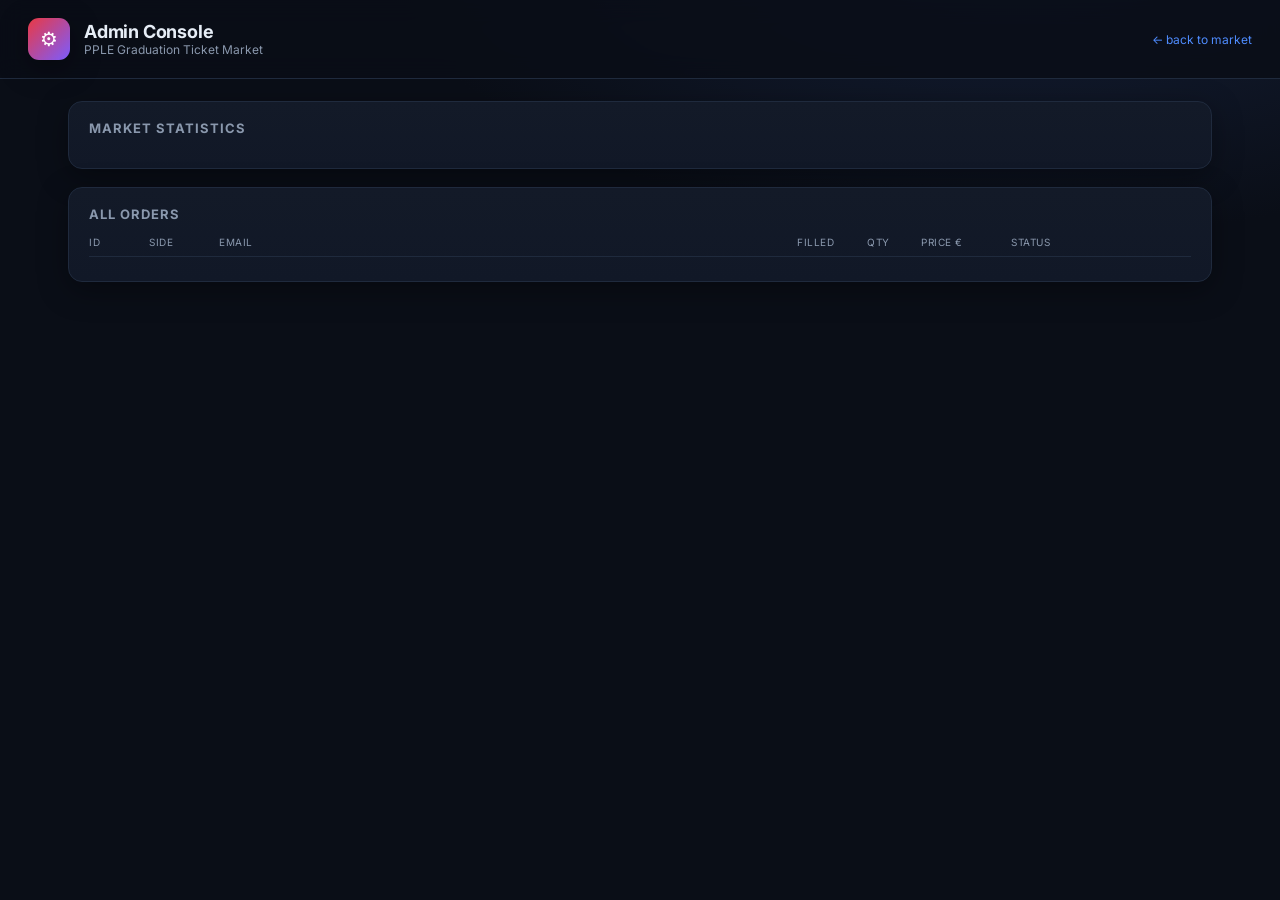
==== static/admin.html @ 6086c58a "PPLE Graduation Ticket Market: CLOB engine, FastAPI app, live UI, Render deploy Co-Authored-By: Clau" ====
<!DOCTYPE html>
<html lang="en">
<head>
  <meta charset="UTF-8" />
  <meta name="viewport" content="width=device-width, initial-scale=1.0" />
  <title>Admin · PPLE Ticket Market</title>
  <link href="https://fonts.googleapis.com/css2?family=Inter:wght@400;500;600;700&family=JetBrains+Mono:wght@500&display=swap" rel="stylesheet" />
  <link rel="stylesheet" href="/static/css/styles.css" />
</head>
<body>
  <header class="topbar">
    <div class="brand">
      <span class="logo" style="background:linear-gradient(135deg,#ea3943,#7b5cff)">⚙</span>
      <div>
        <h1>Admin Console</h1>
        <p class="tagline">PPLE Graduation Ticket Market</p>
      </div>
    </div>
    <div class="ticker">
      <a class="conn online" href="/" style="text-decoration:none;color:var(--accent)">← back to market</a>
    </div>
  </header>

  <main style="max-width:1200px;margin:0 auto;padding:22px 28px;display:flex;flex-direction:column;gap:18px;">
    <section class="card">
      <h2>Market statistics</h2>
      <div id="stats" class="stats-grid"></div>
    </section>

    <section class="card">
      <h2>All orders</h2>
      <div class="admin-head">
        <span>ID</span><span>Side</span><span>Email</span><span>Filled</span><span>Qty</span><span>Price €</span><span>Status</span><span></span>
      </div>
      <div id="orders" class="orders-list"></div>
    </section>
  </main>

  <style>
    .stats-grid { display: grid; grid-template-columns: repeat(auto-fit, minmax(150px, 1fr)); gap: 14px; }
    .stat { background: var(--card-2); border: 1px solid var(--border); border-radius: 11px; padding: 14px 16px; }
    .stat .k { font-size: 11px; text-transform: uppercase; letter-spacing: 1px; color: var(--muted); }
    .stat .v { font-size: 22px; font-weight: 700; margin-top: 6px; font-family: 'JetBrains Mono', monospace; }
    .admin-head, .admin-row { display: grid; grid-template-columns: 50px 60px 1fr 60px 44px 80px 80px 90px; gap: 10px; align-items: center; }
    .admin-head { font-size: 10px; text-transform: uppercase; letter-spacing: .5px; color: var(--muted); padding-bottom: 8px; border-bottom: 1px solid var(--border); margin-bottom: 6px; }
    .admin-row { padding: 8px 4px; font-size: 13px; border-bottom: 1px solid rgba(31,42,61,.5); font-family: 'JetBrains Mono', monospace; }
    .admin-row .email { color: var(--muted); overflow: hidden; text-overflow: ellipsis; white-space: nowrap; }
    .status { font-size: 11px; padding: 2px 8px; border-radius: 6px; text-align: center; text-transform: uppercase; }
    .status.open { background: rgba(79,140,255,.15); color: var(--accent); }
    .status.partial { background: rgba(255,193,7,.15); color: #ffc107; }
    .status.filled { background: var(--buy-dim); color: var(--buy); }
    .status.cancelled { background: rgba(138,152,173,.15); color: var(--muted); }
    .cancel-btn { background: var(--sell-dim); color: var(--sell); border: 1px solid var(--sell); border-radius: 7px; padding: 5px 10px; font-size: 11px; font-weight: 700; cursor: pointer; font-family: inherit; }
    .cancel-btn:hover { filter: brightness(1.15); }
    .cancel-btn:disabled { opacity: .3; cursor: not-allowed; }
  </style>

  <script src="/static/js/admin.js"></script>
</body>
</html>
---- static/css/styles.css ----
:root {
  --bg: #0a0e17;
  --bg-2: #111827;
  --card: #131a28;
  --card-2: #182234;
  --border: #1f2a3d;
  --text: #e6edf6;
  --muted: #8a98ad;
  --buy: #16c784;
  --buy-dim: rgba(22, 199, 132, 0.14);
  --sell: #ea3943;
  --sell-dim: rgba(234, 57, 67, 0.14);
  --accent: #4f8cff;
  --shadow: 0 8px 30px rgba(0, 0, 0, 0.35);
  --radius: 14px;
}

* { box-sizing: border-box; margin: 0; padding: 0; }

body {
  font-family: 'Inter', system-ui, sans-serif;
  background: radial-gradient(1200px 600px at 80% -10%, #16213a 0%, var(--bg) 55%);
  color: var(--text);
  min-height: 100vh;
  -webkit-font-smoothing: antialiased;
}

.mono, .ticker-value, .book-rows, .trades-list, .orders-list, input, td {
  font-family: 'JetBrains Mono', ui-monospace, monospace;
}

/* ---------- Topbar ---------- */
.topbar {
  display: flex; align-items: center; justify-content: space-between;
  gap: 24px; flex-wrap: wrap;
  padding: 18px 28px;
  background: rgba(10, 14, 23, 0.85);
  backdrop-filter: blur(12px);
  border-bottom: 1px solid var(--border);
  position: sticky; top: 0; z-index: 20;
}
.brand { display: flex; align-items: center; gap: 14px; }
.logo {
  display: grid; place-items: center;
  width: 42px; height: 42px; border-radius: 11px;
  background: linear-gradient(135deg, var(--accent), #7b5cff);
  font-size: 20px; color: white; box-shadow: var(--shadow);
}
.topbar h1 { font-size: 18px; font-weight: 700; letter-spacing: -0.2px; }
.tagline { font-size: 12px; color: var(--muted); }

.ticker { display: flex; align-items: center; gap: 22px; flex-wrap: wrap; }
.ticker-item { display: flex; flex-direction: column; gap: 2px; }
.ticker-label { font-size: 10px; text-transform: uppercase; letter-spacing: 1px; color: var(--muted); }
.ticker-value { font-size: 16px; font-weight: 600; }
.ticker-value.bid { color: var(--buy); }
.ticker-value.ask { color: var(--sell); }

.conn { display: flex; align-items: center; gap: 8px; font-size: 12px; color: var(--muted); }
.conn .dot { width: 9px; height: 9px; border-radius: 50%; background: var(--muted); transition: background .3s; }
.conn.online .dot { background: var(--buy); box-shadow: 0 0 10px var(--buy); }
.conn.offline .dot { background: var(--sell); }

/* ---------- Layout ---------- */
.grid {
  display: grid;
  grid-template-columns: 340px 1fr 1fr;
  grid-template-areas:
    "form  book  chart"
    "form  trades orders";
  gap: 18px; padding: 22px 28px; max-width: 1500px; margin: 0 auto;
}
.form-card { grid-area: form; }
.book-card { grid-area: book; }
.chart-card { grid-area: chart; }
.trades-card { grid-area: trades; }
.orders-card { grid-area: orders; }

.card {
  background: linear-gradient(180deg, var(--card), var(--bg-2));
  border: 1px solid var(--border);
  border-radius: var(--radius);
  padding: 18px 20px;
  box-shadow: var(--shadow);
}
.card h2 { font-size: 13px; text-transform: uppercase; letter-spacing: 1px; color: var(--muted); margin-bottom: 14px; }

/* ---------- Form ---------- */
form { display: flex; flex-direction: column; gap: 14px; }
label { display: flex; flex-direction: column; gap: 6px; font-size: 12px; color: var(--muted); }
.row { display: grid; grid-template-columns: 1fr 1fr; gap: 12px; }
input {
  background: var(--card-2); border: 1px solid var(--border); border-radius: 9px;
  padding: 11px 12px; color: var(--text); font-size: 14px; transition: border .15s, box-shadow .15s;
}
input:focus { outline: none; border-color: var(--accent); box-shadow: 0 0 0 3px rgba(79,140,255,.18); }

.side-toggle { display: grid; grid-template-columns: 1fr 1fr; gap: 8px; background: var(--card-2); padding: 4px; border-radius: 11px; border: 1px solid var(--border); }
.side-btn { background: transparent; border: none; color: var(--muted); padding: 9px; border-radius: 8px; font-weight: 600; font-size: 14px; cursor: pointer; transition: all .15s; font-family: inherit; }
.side-btn.buy.active { background: var(--buy-dim); color: var(--buy); box-shadow: inset 0 0 0 1px var(--buy); }
.side-btn.sell.active { background: var(--sell-dim); color: var(--sell); box-shadow: inset 0 0 0 1px var(--sell); }

.submit-btn { border: none; border-radius: 10px; padding: 13px; font-size: 15px; font-weight: 700; color: #04130c; cursor: pointer; transition: transform .12s, filter .15s; font-family: inherit; }
.submit-btn.buy { background: var(--buy); }
.submit-btn.sell { background: var(--sell); color: #1a0405; }
.submit-btn:hover { filter: brightness(1.08); }
.submit-btn:active { transform: translateY(1px); }
.submit-btn:disabled { opacity: .6; cursor: not-allowed; }

.form-msg { font-size: 12px; min-height: 16px; }
.form-msg.error { color: var(--sell); }
.form-msg.success { color: var(--buy); }

/* ---------- Order book (stacked: asks above, bids below) ---------- */
.book { display: flex; flex-direction: column; }

/* Shared 3-column grid for header + every level row. */
.book-cols, .lvl {
  display: grid;
  grid-template-columns: 1fr 1fr 1fr;
  align-items: center;
}
.book-cols {
  font-size: 10px; text-transform: uppercase; letter-spacing: .5px; color: var(--muted);
  padding: 0 12px 8px; border-bottom: 1px solid var(--border); margin-bottom: 4px;
}
.book-cols span { text-align: right; }

.trades-head, .orders-head {
  display: grid; font-size: 10px; text-transform: uppercase; letter-spacing: .5px;
  color: var(--muted); padding-bottom: 8px; border-bottom: 1px solid var(--border); margin-bottom: 6px;
}

.book-section { position: relative; display: flex; flex-direction: column; }
.book-section.asks { justify-content: flex-end; }

.lvl {
  position: relative; overflow: hidden;
  padding: 7px 12px; font-size: 14px; line-height: 1.1;
}
.lvl .depth { position: absolute; top: 1px; bottom: 1px; left: 0; z-index: 0; border-radius: 0 4px 4px 0; }
.lvl > span { position: relative; z-index: 1; text-align: right; }
.lvl .price { font-weight: 600; }
.lvl .qty { color: var(--text); }
.lvl .total { color: var(--muted); }

.asks .lvl .depth { background: var(--sell-dim); }
.asks .lvl .price { color: var(--sell); }
.asks .lvl:hover .depth { background: rgba(234, 57, 67, 0.22); }
.bids .lvl .depth { background: var(--buy-dim); }
.bids .lvl .price { color: var(--buy); }
.bids .lvl:hover .depth { background: rgba(22, 199, 132, 0.22); }

/* Floating Asks / Bids pills, anchored near the spread on the left. */
.book-pill {
  position: absolute; left: 10px; z-index: 2;
  font-size: 12px; font-weight: 700; color: #fff;
  padding: 4px 12px; border-radius: 8px; box-shadow: var(--shadow);
}
.asks .book-pill { bottom: 8px; background: var(--sell); }
.bids .book-pill { top: 8px; background: var(--buy); }

/* Last / Spread divider. */
.book-mid {
  display: flex; justify-content: space-between; align-items: center;
  padding: 12px; margin: 4px 0; font-size: 14px; color: var(--muted);
  border-top: 1px solid var(--border); border-bottom: 1px solid var(--border);
}
.book-mid .last { font-weight: 600; color: var(--text); }
.book-mid .spread { font-weight: 500; }

.book-empty, .empty { color: var(--muted); font-size: 12px; padding: 14px 4px; text-align: center; }

/* ---------- Chart ---------- */
.chart-wrap { height: 240px; }

/* ---------- Trades ---------- */
.trades-head { grid-template-columns: 1fr auto auto; gap: 12px; }
.trades-list { display: flex; flex-direction: column; gap: 1px; max-height: 240px; overflow-y: auto; }
.trade-row { display: grid; grid-template-columns: 1fr auto auto; gap: 12px; padding: 6px 4px; font-size: 13px; border-bottom: 1px solid rgba(31,42,61,.5); }
.trade-row .price { color: var(--buy); font-weight: 600; text-align: right; }
.trade-row .time { color: var(--muted); font-size: 12px; }

/* ---------- Open orders ---------- */
.orders-head { grid-template-columns: 54px 1fr 60px 44px auto; gap: 10px; }
.orders-list { display: flex; flex-direction: column; gap: 1px; max-height: 240px; overflow-y: auto; }
.order-row { display: grid; grid-template-columns: 54px 1fr 60px 44px auto; gap: 10px; align-items: center; padding: 7px 4px; font-size: 13px; border-bottom: 1px solid rgba(31,42,61,.5); }
.order-row .email { color: var(--muted); font-size: 12px; overflow: hidden; text-overflow: ellipsis; white-space: nowrap; }
.tag { font-size: 10px; font-weight: 700; padding: 3px 8px; border-radius: 6px; text-transform: uppercase; text-align: center; }
.tag.buy { background: var(--buy-dim); color: var(--buy); }
.tag.sell { background: var(--sell-dim); color: var(--sell); }
.price-cell { font-weight: 600; }

/* ---------- Animations ---------- */
@keyframes flash-buy { from { background: var(--buy-dim); } to { background: transparent; } }
@keyframes flash-sell { from { background: var(--sell-dim); } to { background: transparent; } }
.flash-buy { animation: flash-buy 1s ease-out; }
.flash-sell { animation: flash-sell 1s ease-out; }

.footer { text-align: center; color: var(--muted); font-size: 12px; padding: 26px; }

::-webkit-scrollbar { width: 8px; height: 8px; }
::-webkit-scrollbar-thumb { background: var(--border); border-radius: 8px; }

/* ---------- Responsive ---------- */
@media (max-width: 1080px) {
  .grid { grid-template-columns: 1fr 1fr; grid-template-areas: "form form" "book chart" "trades orders"; }
}
@media (max-width: 720px) {
  .grid { grid-template-columns: 1fr; grid-template-areas: "form" "book" "chart" "trades" "orders"; padding: 16px; }
  .topbar { padding: 14px 16px; }
  .ticker { gap: 14px; }
}
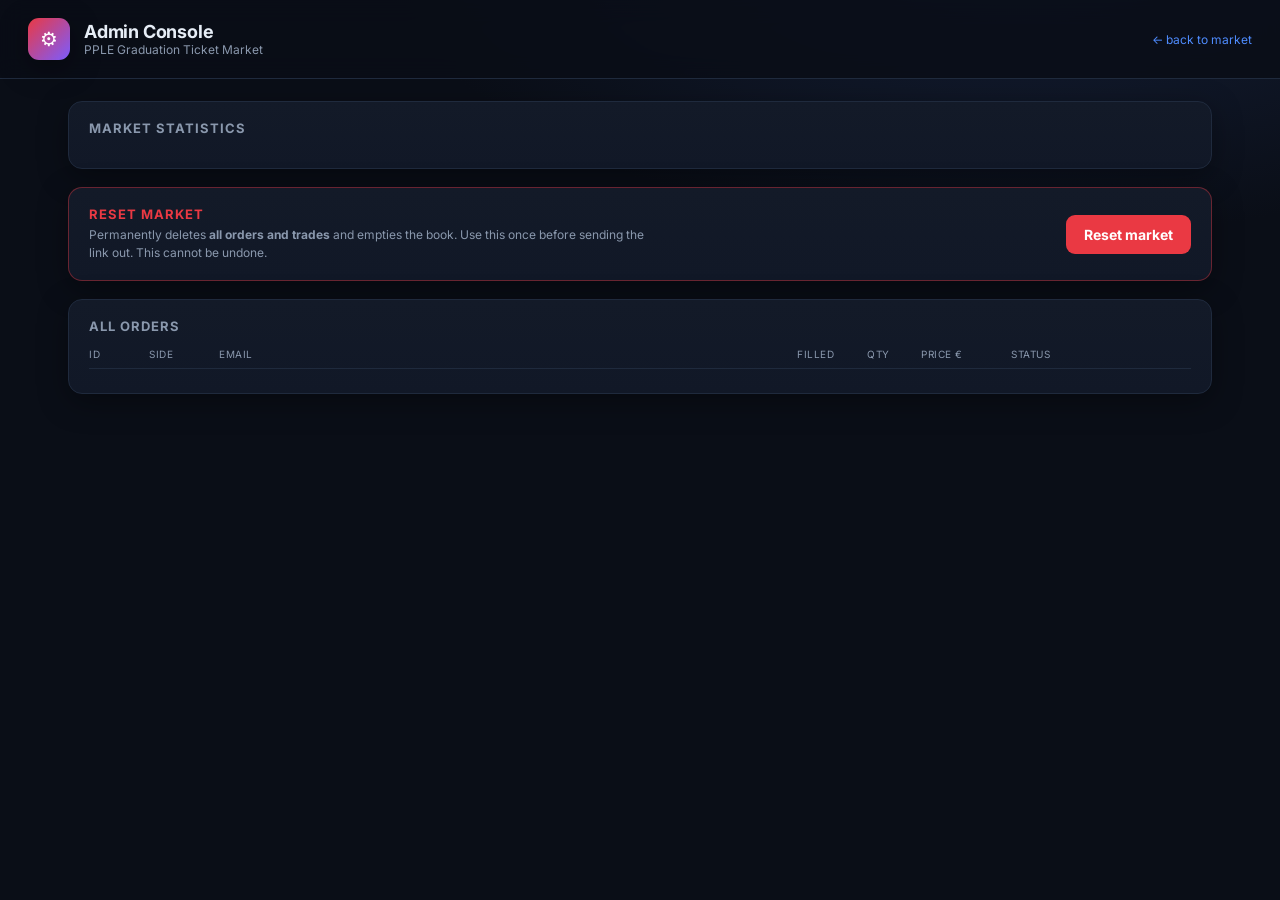
==== commit 6ba51668: "Add admin reset-market action (wipe all orders + trades) Co-Authored-By: Claude Opus 4.8 <noreply@an" ====
--- a/static/admin.html
+++ b/static/admin.html
@@ -27,6 +27,16 @@
       <div id="stats" class="stats-grid"></div>
     </section>
 
+    <section class="card danger-card">
+      <div class="danger-row">
+        <div>
+          <h2 style="margin:0 0 4px;color:var(--sell)">Reset market</h2>
+          <p class="danger-note">Permanently deletes <strong>all orders and trades</strong> and empties the book. Use this once before sending the link out. This cannot be undone.</p>
+        </div>
+        <button id="reset-btn" class="reset-btn">Reset market</button>
+      </div>
+    </section>
+
     <section class="card">
       <h2>All orders</h2>
       <div class="admin-head">
@@ -53,6 +63,12 @@
     .cancel-btn { background: var(--sell-dim); color: var(--sell); border: 1px solid var(--sell); border-radius: 7px; padding: 5px 10px; font-size: 11px; font-weight: 700; cursor: pointer; font-family: inherit; }
     .cancel-btn:hover { filter: brightness(1.15); }
     .cancel-btn:disabled { opacity: .3; cursor: not-allowed; }
+    .danger-card { border-color: rgba(234,57,67,.4); }
+    .danger-row { display: flex; align-items: center; justify-content: space-between; gap: 18px; flex-wrap: wrap; }
+    .danger-note { font-size: 12px; color: var(--muted); max-width: 560px; line-height: 1.5; }
+    .reset-btn { background: var(--sell); color: #fff; border: none; border-radius: 9px; padding: 11px 18px; font-size: 14px; font-weight: 700; cursor: pointer; font-family: inherit; white-space: nowrap; }
+    .reset-btn:hover { filter: brightness(1.1); }
+    .reset-btn:disabled { opacity: .5; cursor: not-allowed; }
   </style>
 
   <script src="/static/js/admin.js"></script>
--- a/static/css/styles.css
+++ b/static/css/styles.css
@@ -107,6 +107,13 @@
 .submit-btn:active { transform: translateY(1px); }
 .submit-btn:disabled { opacity: .6; cursor: not-allowed; }
 
+.how { margin-top: 18px; padding-top: 16px; border-top: 1px solid var(--border); }
+.how h3 { font-size: 11px; text-transform: uppercase; letter-spacing: 1px; color: var(--muted); margin-bottom: 10px; }
+.how ol { margin: 0 0 12px; padding-left: 18px; display: flex; flex-direction: column; gap: 7px; }
+.how li { font-size: 12.5px; color: var(--text); line-height: 1.45; }
+.how li::marker { color: var(--accent); font-weight: 700; }
+.how .privacy { font-size: 12px; color: var(--muted); line-height: 1.45; background: var(--card-2); border: 1px solid var(--border); border-radius: 9px; padding: 10px 12px; }
+
 .form-msg { font-size: 12px; min-height: 16px; }
 .form-msg.error { color: var(--sell); }
 .form-msg.success { color: var(--buy); }
